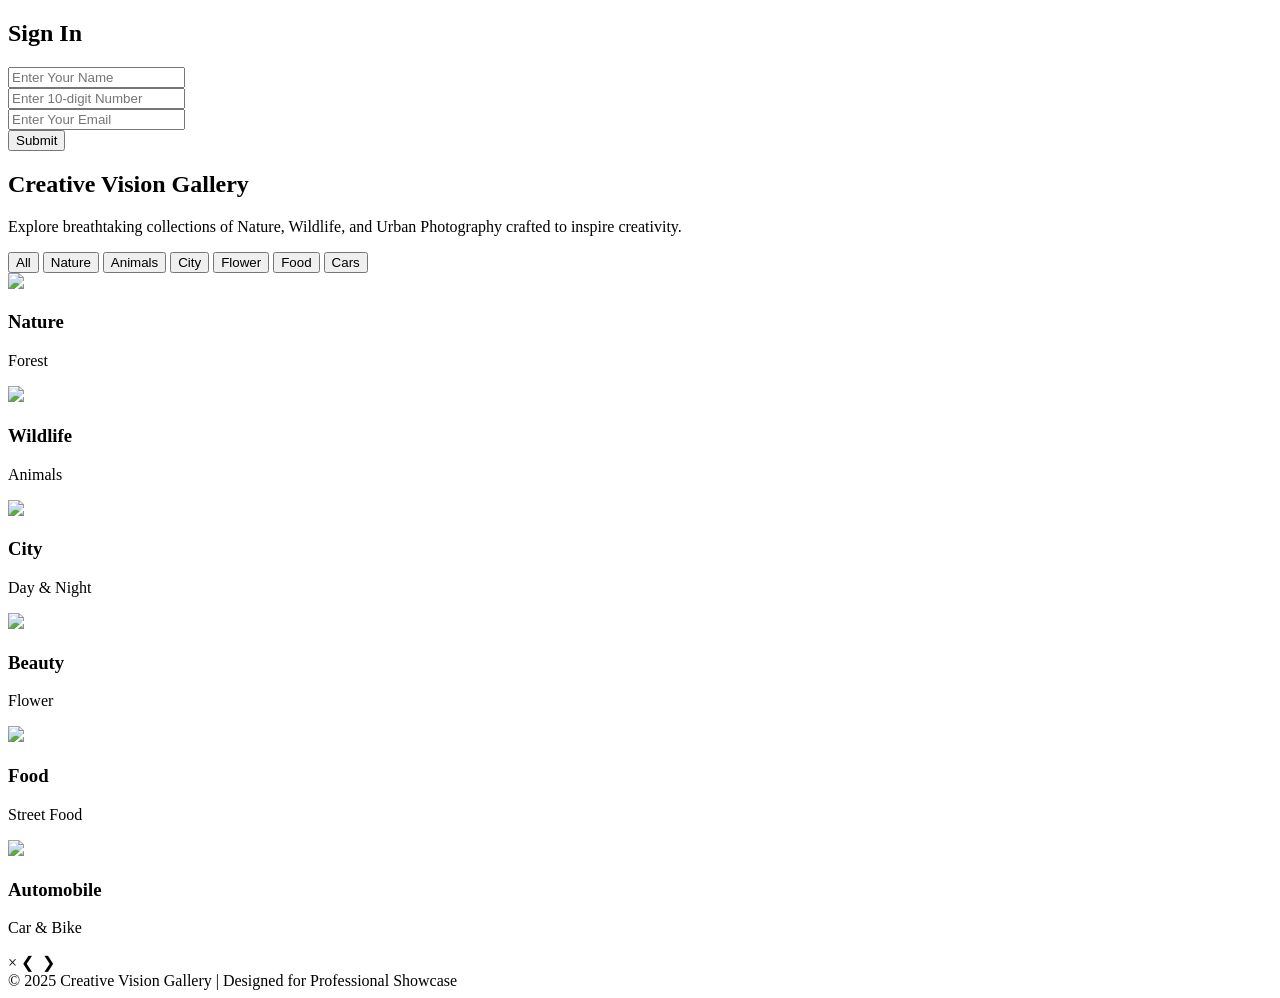
==== index.html @ d1c05bfc "Basic website" ====
<!DOCTYPE html>
<html lang="en">
<head>
    <meta charset="UTF-8">
    <meta name="viewport" content="width=device-width, initial-scale=1.0">
    <title>Creative Vision Gallery</title>
    <link rel="stylesheet" href="style.css">
</head>
<body>

    <!-- Header Login Form -->
    <header class="top-header">
        <h2>Sign In</h2>

        <form id="loginForm">

            <div class="input-box">
                <input type="text" id="name" placeholder="Enter Your Name">
                <small class="error" id="nameError"></small>
            </div>

            <div class="input-box">
                <input type="text" id="phone" placeholder="Enter 10-digit Number">
                <small class="error" id="phoneError"></small>
            </div>

            <div class="input-box">
                <input type="text" id="email" placeholder="Enter Your Email">
                <small class="error" id="emailError"></small>
            </div>

            <button type="submit">Submit</button>
        </form>
    </div>
</header>

    <section class="hero">
        <h1>Creative Vision Gallery</h1>
        <p>Explore breathtaking collections of Nature, Wildlife, and Urban Photography crafted to inspire creativity.</p>
    </section>

    <!-- Filters -->
    <div class="filters">
        <button class="active" onclick="filterImages('all', event)">All</button>
        <button onclick="filterImages('nature', event)">Nature</button>
        <button onclick="filterImages('animal', event)">Animals</button>
        <button onclick="filterImages('city', event)">City</button>
        <button onclick="filterImages('flower', event)">Flower</button>
        <button onclick="filterImages('food', event)">Food</button>
        <button onclick="filterImages('car', event)">Cars</button>
    </div>

    <!-- Gallery -->
<div class="gallery">
    <div class="gallery-item nature" onclick="openLightbox(0)">
        <img src="https://thumbs.dreamstime.com/b/autumn-nature-landscape-colorful-forest-autumn-nature-landscape-colorful-forest-morning-sunlight-131400332.jpg">
        <div class="overlay"><h3>Nature</h3><p>Forest</p></div>
    </div>

    <div class="gallery-item animal" onclick="openLightbox(1)">
        <img src="https://images.unsplash.com/photo-1508817628294-5a453fa0b8fb?fm=jpg&q=60&w=3000&auto=format&fit=crop&ixlib=rb-4.1.0&ixid=M3wxMjA3fDB8MHxzZWFyY2h8M3x8d2lsZCUyMGFuaW1hbHxlbnwwfHwwfHx8MA%3D%3D">
        <div class="overlay"><h3>Wildlife</h3><p>Animals</p></div>
    </div>

    <div class="gallery-item city" onclick="openLightbox(2)">
        <img src="https://images.unsplash.com/photo-1528526427922-e0a1f0e24627?fm=jpg&q=60&w=3000&auto=format&fit=crop&ixlib=rb-4.1.0&ixid=M3wxMjA3fDB8MHxzZWFyY2h8Mnx8YW1lcmljYW4lMjBzdHJlZXR8ZW58MHx8MHx8fDA%3D">
        <div class="overlay"><h3>City</h3><p>Day & Night</p></div>
    </div>

    <div class="gallery-item flower" onclick="openLightbox(3)">
        <img src="https://i.pinimg.com/236x/8f/de/14/8fde1410bdcce24e07d518b3a34de108.jpg">
        <div class="overlay"><h3>Beauty</h3><p>Flower</p></div>
    </div>

    <div class="gallery-item food" onclick="openLightbox(4)">
        <img src="https://img.freepik.com/free-photo/top-view-fast-food-mix-mozzarella-sticks-club-sandwich-hamburger-mushroom-pizza-caesar-shrimp-salad-french-fries-ketchup-mayo-cheese-sauces-table_141793-3998.jpg?semt=ais_hybrid&w=740&q=80">
        <div class="overlay"><h3>Food</h3><p>Street Food</p></div>
    </div>

    <div class="gallery-item car" onclick="openLightbox(5)">
        <img src="https://static.vecteezy.com/system/resources/thumbnails/023/980/938/small/close-up-red-luxury-car-on-black-background-with-copy-space-photo.jpg">
        <div class="overlay"><h3>Automobile</h3><p>Car & Bike</p></div>
    </div>
</div>

    <!-- Lightbox -->
    <div class="lightbox" id="lightbox">
        <span class="close" onclick="closeLightbox()">&times;</span>
        <span class="prev" onclick="changeImage(-1)">&#10094;</span>
        <img id="lightbox-img" src="">
        <span class="next" onclick="changeImage(1)">&#10095;</span>
    </div>

    <footer>
        © 2025 Creative Vision Gallery | Designed for Professional Showcase
    </footer>

    <script src="java.js"></script>
</body>
</html>
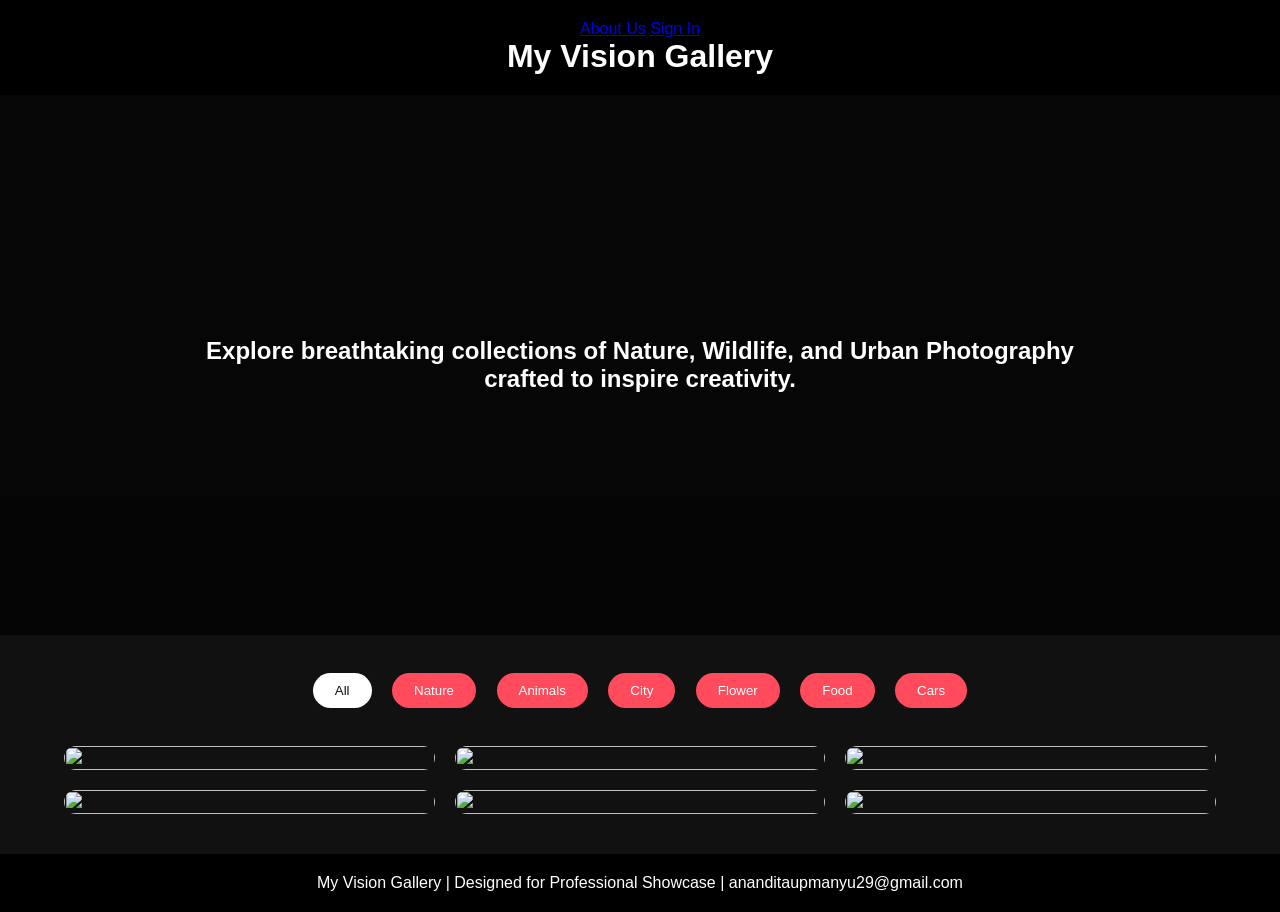
==== commit 755cdca3: "Revise title, header, and gallery item actions Updated the title and header, modified gallery item o" ====
--- a/index.html
+++ b/index.html
@@ -3,43 +3,23 @@
 <head>
     <meta charset="UTF-8">
     <meta name="viewport" content="width=device-width, initial-scale=1.0">
-    <title>Creative Vision Gallery</title>
+    <title>My Creative Vision Gallery</title>
     <link rel="stylesheet" href="style.css">
 </head>
 <body>
 
-    <!-- Header Login Form -->
-    <header class="top-header">
-        <h2>Sign In</h2>
+<header class="top-header">
+    <a href="about.html" class="about-btn">About Us</a>
+    <a href="signin.html" class="signin-btn">Sign In</a>
 
-        <form id="loginForm">
-
-            <div class="input-box">
-                <input type="text" id="name" placeholder="Enter Your Name">
-                <small class="error" id="nameError"></small>
-            </div>
-
-            <div class="input-box">
-                <input type="text" id="phone" placeholder="Enter 10-digit Number">
-                <small class="error" id="phoneError"></small>
-            </div>
-
-            <div class="input-box">
-                <input type="text" id="email" placeholder="Enter Your Email">
-                <small class="error" id="emailError"></small>
-            </div>
-
-            <button type="submit">Submit</button>
-        </form>
-    </div>
+    <h1>My Vision Gallery</h1>
 </header>
 
     <section class="hero">
-        <h1>Creative Vision Gallery</h1>
-        <p>Explore breathtaking collections of Nature, Wildlife, and Urban Photography crafted to inspire creativity.</p>
+        <h2>Explore breathtaking collections of Nature, Wildlife, and Urban Photography</h2>
+        <h2>crafted to inspire creativity.</h2>
     </section>
 
-    <!-- Filters -->
     <div class="filters">
         <button class="active" onclick="filterImages('all', event)">All</button>
         <button onclick="filterImages('nature', event)">Nature</button>
@@ -50,51 +30,47 @@
         <button onclick="filterImages('car', event)">Cars</button>
     </div>
 
-    <!-- Gallery -->
-<div class="gallery">
-    <div class="gallery-item nature" onclick="openLightbox(0)">
-        <img src="https://thumbs.dreamstime.com/b/autumn-nature-landscape-colorful-forest-autumn-nature-landscape-colorful-forest-morning-sunlight-131400332.jpg">
-        <div class="overlay"><h3>Nature</h3><p>Forest</p></div>
+    <div class="gallery">
+        <div class="gallery-item nature" onclick="window.location.href='nature.html'">
+            <img src="https://thumbs.dreamstime.com/b/autumn-nature-landscape-colorful-forest-autumn-nature-landscape-colorful-forest-morning-sunlight-131400332.jpg">
+            <div class="overlay"><h3>Nature</h3><p>Forest</p></div>
+        </div>
+
+        <div class="gallery-item animal" onclick="window.location.href='animal.html'">
+            <img src="https://images.unsplash.com/photo-1508817628294-5a453fa0b8fb?fm=jpg&q=60&w=3000&auto=format&fit=crop&ixlib=rb-4.1.0&ixid=M3wxMjA3fDB8MHxzZWFyY2h8M3x8d2lsZCUyMGFuaW1hbHxlbnwwfHwwfHx8MA%3D%3D">
+            <div class="overlay"><h3>Wildlife</h3><p>Animals</p></div>
+        </div>
+
+        <div class="gallery-item city" onclick="window.location.href='city.html'">
+            <img src="https://images.unsplash.com/photo-1528526427922-e0a1f0e24627?fm=jpg&q=60&w=3000&auto=format&fit=crop&ixlib=rb-4.1.0&ixid=M3wxMjA3fDB8MHxzZWFyY2h8Mnx8YW1lcmljYW4lMjBzdHJlZXR8ZW58MHx8MHx8fDA%3D">
+            <div class="overlay"><h3>City</h3><p>Day & Night</p></div>
+        </div>
+
+        <div class="gallery-item flower" onclick="window.location.href='flower.html'">
+            <img src="https://i.pinimg.com/236x/8f/de/14/8fde1410bdcce24e07d518b3a34de108.jpg">
+            <div class="overlay"><h3>Beauty</h3><p>Flower</p></div>
+        </div>
+
+        <div class="gallery-item food" onclick="window.location.href='food.html'">
+            <img src="https://img.freepik.com/free-photo/top-view-fast-food-mix-mozzarella-sticks-club-sandwich-hamburger-mushroom-pizza-caesar-shrimp-salad-french-fries-ketchup-mayo-cheese-sauces-table_141793-3998.jpg?semt=ais_hybrid&w=740&q=80">
+            <div class="overlay"><h3>Food</h3><p>Street Food</p></div>
+        </div>
+
+        <div class="gallery-item car" onclick="window.location.href='car.html'">
+            <img src="https://static.vecteezy.com/system/resources/thumbnails/023/980/938/small/close-up-red-luxury-car-on-black-background-with-copy-space-photo.jpg">
+            <div class="overlay"><h3>Automobile</h3><p>Car & Bike</p></div>
+        </div>
     </div>
-
-    <div class="gallery-item animal" onclick="openLightbox(1)">
-        <img src="https://images.unsplash.com/photo-1508817628294-5a453fa0b8fb?fm=jpg&q=60&w=3000&auto=format&fit=crop&ixlib=rb-4.1.0&ixid=M3wxMjA3fDB8MHxzZWFyY2h8M3x8d2lsZCUyMGFuaW1hbHxlbnwwfHwwfHx8MA%3D%3D">
-        <div class="overlay"><h3>Wildlife</h3><p>Animals</p></div>
-    </div>
-
-    <div class="gallery-item city" onclick="openLightbox(2)">
-        <img src="https://images.unsplash.com/photo-1528526427922-e0a1f0e24627?fm=jpg&q=60&w=3000&auto=format&fit=crop&ixlib=rb-4.1.0&ixid=M3wxMjA3fDB8MHxzZWFyY2h8Mnx8YW1lcmljYW4lMjBzdHJlZXR8ZW58MHx8MHx8fDA%3D">
-        <div class="overlay"><h3>City</h3><p>Day & Night</p></div>
-    </div>
-
-    <div class="gallery-item flower" onclick="openLightbox(3)">
-        <img src="https://i.pinimg.com/236x/8f/de/14/8fde1410bdcce24e07d518b3a34de108.jpg">
-        <div class="overlay"><h3>Beauty</h3><p>Flower</p></div>
-    </div>
-
-    <div class="gallery-item food" onclick="openLightbox(4)">
-        <img src="https://img.freepik.com/free-photo/top-view-fast-food-mix-mozzarella-sticks-club-sandwich-hamburger-mushroom-pizza-caesar-shrimp-salad-french-fries-ketchup-mayo-cheese-sauces-table_141793-3998.jpg?semt=ais_hybrid&w=740&q=80">
-        <div class="overlay"><h3>Food</h3><p>Street Food</p></div>
-    </div>
-
-    <div class="gallery-item car" onclick="openLightbox(5)">
-        <img src="https://static.vecteezy.com/system/resources/thumbnails/023/980/938/small/close-up-red-luxury-car-on-black-background-with-copy-space-photo.jpg">
-        <div class="overlay"><h3>Automobile</h3><p>Car & Bike</p></div>
-    </div>
-</div>
-
-    <!-- Lightbox -->
     <div class="lightbox" id="lightbox">
         <span class="close" onclick="closeLightbox()">&times;</span>
         <span class="prev" onclick="changeImage(-1)">&#10094;</span>
         <img id="lightbox-img" src="">
         <span class="next" onclick="changeImage(1)">&#10095;</span>
     </div>
-
     <footer>
-        © 2025 Creative Vision Gallery | Designed for Professional Showcase
+        My Vision Gallery | Designed for Professional Showcase | ananditaupmanyu29@gmail.com
     </footer>
 
     <script src="java.js"></script>
 </body>
-</html>+</html>
--- a/style.css
+++ b/style.css
@@ -0,0 +1,176 @@
+
+*{
+    margin:0;
+    padding:0;
+    box-sizing:border-box;
+    font-family: Arial, sans-serif;
+}
+
+body{
+    background:#111;
+    color:white;
+}
+
+/* Header Form */
+.top-header{
+    background:#000;
+    padding:20px;
+    text-align:center;
+}
+
+.top-header h2{
+    margin-bottom:15px;
+}
+
+#loginForm{
+    display:flex;
+    flex-wrap:wrap;
+    justify-content:center;
+    gap:10px;
+}
+
+#loginForm input{
+    padding:10px;
+    border:none;
+    border-radius:5px;
+    width:220px;
+}
+
+#loginForm button{
+    padding:10px 20px;
+    border:none;
+    background:#ff4b5c;
+    color:white;
+    border-radius:5px;
+    cursor:pointer;
+}
+
+.error{
+    display:block;
+    color:red;
+    font-size:12px;
+    width:220px;
+    text-align:left;
+}
+
+/* Hero Section */
+.hero{
+    height:60vh;
+    background: linear-gradient(rgba(0,0,0,0.6),rgba(0,0,0,0.7)),
+    url('https://images.unsplash.com/photo-1507525428034-b723cf961d3e?fm=jpg&q=60&w=3000&auto=format&fit=crop&ixlib=rb-4.1.0&ixid=M3wxMjA3fDB8MHxzZWFyY2h8Mnx8YmVhY2h8ZW58MHx8MHx8fDA%3D');
+    background-size:cover;
+    background-position:center;
+    display:flex;
+    justify-content:center;
+    align-items:center;
+    flex-direction:column;
+    text-align:center;
+    padding:20px;
+}
+
+.hero h1{
+    font-size:3rem;
+}
+
+.hero p{
+    font-size:1.2rem;
+    max-width:700px;
+}
+
+/* Filters */
+.filters{
+    text-align:center;
+    margin:30px 0;
+}
+
+.filters button{
+    padding:10px 22px;
+    margin:8px;
+    border:none;
+    background:#ff4b5c;
+    color:white;
+    cursor:pointer;
+    border-radius:30px;
+}
+
+.filters button:hover,
+.filters .active{
+    background:#fff;
+    color:#111;
+}
+
+/* Gallery */
+.gallery{
+    width:90%;
+    margin:auto;
+    display:grid;
+    grid-template-columns:repeat(auto-fit,minmax(280px,1fr));
+    gap:20px;
+    padding-bottom:40px;
+}
+
+.gallery-item{
+    position:relative;
+    overflow:hidden;
+    border-radius:15px;
+    cursor:pointer;
+}
+
+.gallery-item img{
+    width:100%;
+    height:100%;
+    object-fit:cover;
+    transition:transform 0.5s ease, filter 0.5s ease;
+}
+
+.gallery-item:hover img{
+    transform:scale(1.1);
+    filter:brightness(60%);
+}
+
+.overlay{
+    position:absolute;
+    bottom:0;
+    left:0;
+    width:100%;
+    padding:20px;
+    background:linear-gradient(transparent, rgba(0,0,0,0.8));
+    transform:translateY(100%);
+    transition:0.4s;
+}
+
+.gallery-item:hover .overlay{
+    transform:translateY(0);
+}
+
+/* Lightbox */
+.lightbox{
+    display:none;
+    position:fixed;
+    inset:0;
+    background:rgba(0,0,0,0.95);
+    justify-content:center;
+    align-items:center;
+}
+
+.lightbox img{
+    max-width:80%;
+    max-height:80%;
+}
+
+.close,.prev,.next{
+    position:absolute;
+    color:white;
+    font-size:2rem;
+    cursor:pointer;
+}
+
+.close{ top:20px; right:30px; }
+.prev{ left:30px; top:50%; }
+.next{ right:30px; top:50%; }
+
+footer{
+    text-align:center;
+    padding:20px;
+    background:#000;
+}
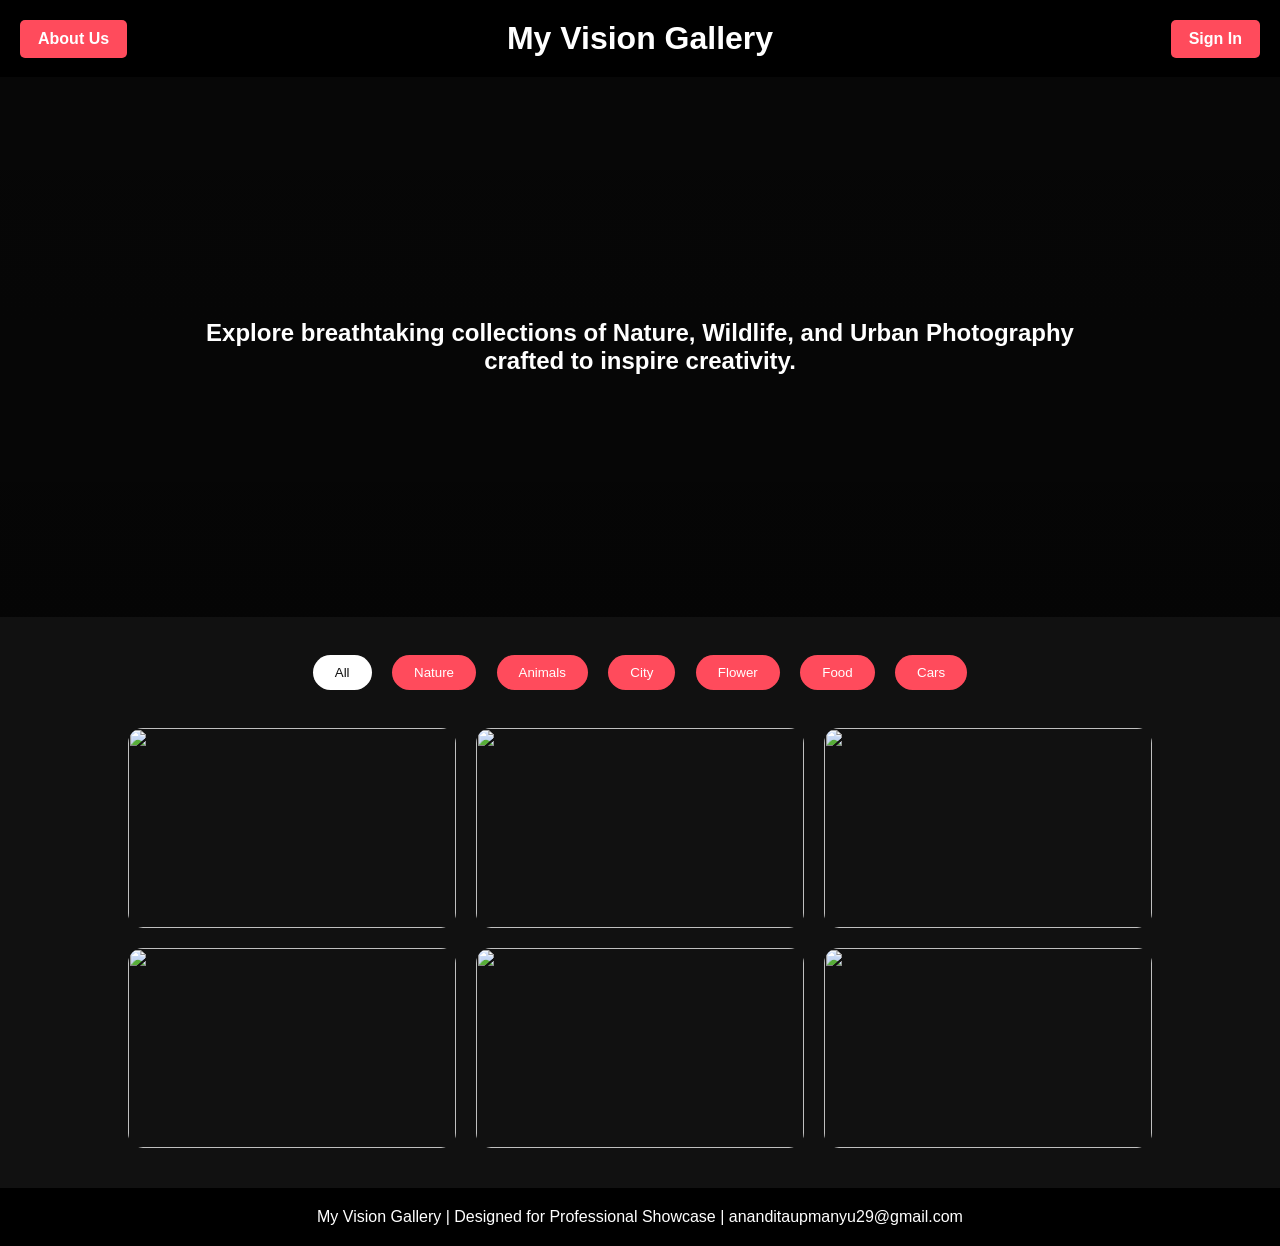
==== commit af4c49b2: "Final changes done in index.html" ====
--- a/index.html
+++ b/index.html
@@ -61,12 +61,14 @@
             <div class="overlay"><h3>Automobile</h3><p>Car & Bike</p></div>
         </div>
     </div>
+
     <div class="lightbox" id="lightbox">
         <span class="close" onclick="closeLightbox()">&times;</span>
         <span class="prev" onclick="changeImage(-1)">&#10094;</span>
         <img id="lightbox-img" src="">
         <span class="next" onclick="changeImage(1)">&#10095;</span>
     </div>
+
     <footer>
         My Vision Gallery | Designed for Professional Showcase | ananditaupmanyu29@gmail.com
     </footer>
--- a/style.css
+++ b/style.css
@@ -1,4 +1,3 @@
-
 *{
     margin:0;
     padding:0;
@@ -11,11 +10,118 @@
     color:white;
 }
 
-/* Header Form */
+.about-page{
+    width:80%;
+    margin:40px auto;
+    background:#1a1a1a;
+    padding:30px;
+    border-radius:15px;
+    line-height:1.8;
+}
+
+.about-page h2{
+    margin-top:20px;
+    color:#ff4b5c;
+}
+
+.about-page ul{
+    margin-left:25px;
+}
+
+.about-page li{
+    margin:8px 0;
+}
+
+.signin-page{
+    min-height:80vh;
+    display:flex;
+    justify-content:center;
+    align-items:center;
+    background:#111;
+    padding:20px;
+}
+
+.signin-box{
+    background:#1a1a1a;
+    padding:40px;
+    border-radius:15px;
+    width:100%;
+    max-width:450px;
+    text-align:center;
+    box-shadow:0 0 20px rgba(0,0,0,0.5);
+}
+
+.signin-box h1{
+    margin-bottom:10px;
+}
+
+.signin-box p{
+    margin-bottom:25px;
+    color:#ccc;
+}
+
+.signin-box .input-box{
+    margin-bottom:15px;
+}
+
+.signin-box input{
+    width:100%;
+    padding:12px;
+    border:none;
+    border-radius:5px;
+}
+
+.signin-box button{
+    width:100%;
+    padding:12px;
+    border:none;
+    background:#ff4b5c;
+    color:white;
+    border-radius:5px;
+    cursor:pointer;
+    font-size:16px;
+}
+
+.signin-box button:hover{
+    background:white;
+    color:#111;
+}
+
 .top-header{
     background:#000;
     padding:20px;
     text-align:center;
+    position:relative;
+}
+
+.about-btn{
+    position:absolute;
+    left:20px;
+    top:20px;
+    text-decoration:none;
+    color:white;
+    background:#ff4b5c;
+    padding:10px 18px;
+    border-radius:5px;
+    font-weight:bold;
+}
+
+.signin-btn{
+    position:absolute;
+    right:20px;
+    top:20px;
+    text-decoration:none;
+    color:white;
+    background:#ff4b5c;
+    padding:10px 18px;
+    border-radius:5px;
+    font-weight:bold;
+}
+
+.about-btn:hover,
+.signin-btn:hover{
+    background:white;
+    color:#111;
 }
 
 .top-header h2{
@@ -53,11 +159,10 @@
     text-align:left;
 }
 
-/* Hero Section */
 .hero{
     height:60vh;
     background: linear-gradient(rgba(0,0,0,0.6),rgba(0,0,0,0.7)),
-    url('https://images.unsplash.com/photo-1507525428034-b723cf961d3e?fm=jpg&q=60&w=3000&auto=format&fit=crop&ixlib=rb-4.1.0&ixid=M3wxMjA3fDB8MHxzZWFyY2h8Mnx8YmVhY2h8ZW58MHx8MHx8fDA%3D');
+    url('https://images.unsplash.com/photo-1507525428034-b723cf961d3e?fm=jpg&q=60&w=3000&auto=format&fit=crop');
     background-size:cover;
     background-position:center;
     display:flex;
@@ -77,7 +182,20 @@
     max-width:700px;
 }
 
-/* Filters */
+.hero01{
+    height:60vh;
+    background: linear-gradient(rgba(0,0,0,0.6),rgba(0,0,0,0.7)),
+    url('https://thumbs.dreamstime.com/b/new-york-city-street-road-manhattan-summer-time-urban-big-city-life-concept-background-92620717.jpg');
+    background-size:cover;
+    background-position:center;
+    display:flex;
+    justify-content:center;
+    align-items:center;
+    flex-direction:column;
+    text-align:center;
+    padding:20px;
+}
+
 .filters{
     text-align:center;
     margin:30px 0;
@@ -99,12 +217,11 @@
     color:#111;
 }
 
-/* Gallery */
 .gallery{
-    width:90%;
+    width:80%;
     margin:auto;
     display:grid;
-    grid-template-columns:repeat(auto-fit,minmax(280px,1fr));
+    grid-template-columns: repeat(3, 1fr);
     gap:20px;
     padding-bottom:40px;
 }
@@ -114,6 +231,7 @@
     overflow:hidden;
     border-radius:15px;
     cursor:pointer;
+    height:200px;
 }
 
 .gallery-item img{
@@ -143,7 +261,6 @@
     transform:translateY(0);
 }
 
-/* Lightbox */
 .lightbox{
     display:none;
     position:fixed;
@@ -166,11 +283,23 @@
 }
 
 .close{ top:20px; right:30px; }
-.prev{ left:30px; top:50%; }
-.next{ right:30px; top:50%; }
+.prev{ left:30px; top:50%; transform:translateY(-50%);}
+.next{ right:30px; top:50%; transform:translateY(-50%);}
 
 footer{
     text-align:center;
     padding:20px;
     background:#000;
 }
+
+@media(max-width:768px){
+    .gallery{
+        grid-template-columns: repeat(2,1fr);
+    }
+}
+
+@media(max-width:500px){
+    .gallery{
+        grid-template-columns:1fr;
+    }
+}
